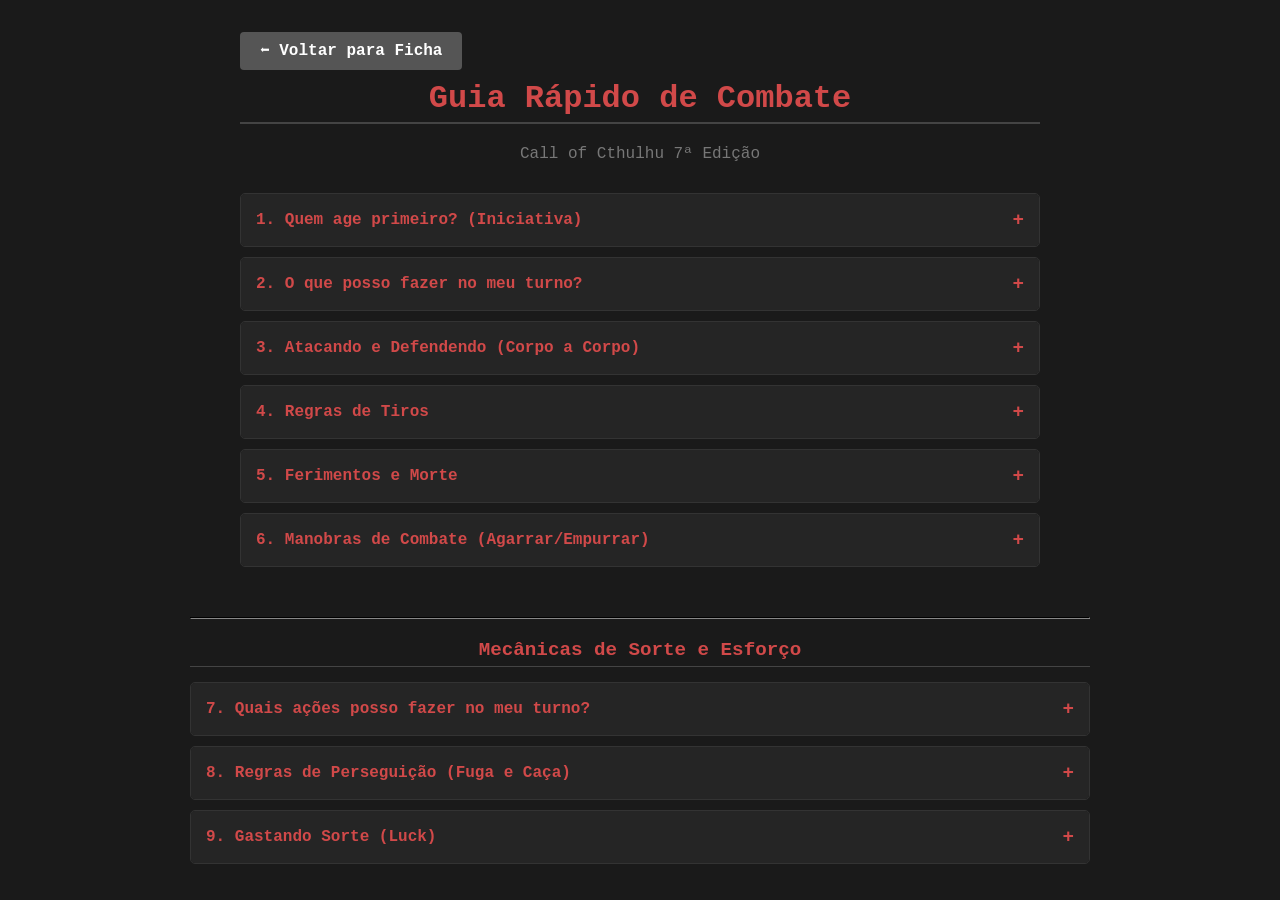
==== combate.html @ 095b1aec "versão Beta 0.10 finalizada" ====
<!DOCTYPE html>
<html lang="pt-br">
<head>
    <meta charset="UTF-8">
    <meta name="viewport" content="width=device-width, initial-scale=1.0">
    <link rel="stylesheet" href="./style.css">
    <script src="./js/atributos.js"defer></script>
    <script src="./js/pericias.js"defer></script>
    <script src="./js/inventario.js"defer></script>
    <script src="./js/armazenamento.js"defer></script>
    <script src="./script.js"defer></script>
    <title>Resumo de Combate - Call of Cthulhu</title>
    <style>
        /* Estilos específicos para esta página de regras */
        .container-regras {
            max-width: 800px;
            margin: 0 auto;
            padding: 20px;
        }

        .voltar-btn {
            display: inline-block;
            margin-bottom: 20px;
            text-decoration: none;
            color: #ccc;
            border: 1px solid #555;
            padding: 5px 15px;
            border-radius: 4px;
            transition: 0.3s;
        }
        .voltar-btn:hover {
            background-color: #333;
            color: white;
        }

        /* O Estilo do Acordeão (Details/Summary) */
        details {
            background-color: #1a1a1a;
            margin-bottom: 10px;
            border-radius: 5px;
            border: 1px solid #333;
            overflow: hidden;
        }

        summary {
            padding: 15px;
            background-color: #252525;
            cursor: pointer;
            font-weight: bold;
            color: #d14949; /* Um tom avermelhado para destaque */
            list-style: none; /* Remove a setinha padrão feia */
            display: flex;
            justify-content: space-between;
            align-items: center;
        }

        summary::after {
            content: '+'; 
            font-size: 1.2em;
            font-weight: bold;
        }

        details[open] summary::after {
            content: '-';
        }

        details[open] summary {
            background-color: #333;
            border-bottom: 1px solid #444;
        }

        .conteudo-regra {
            padding: 15px;
            line-height: 1.6;
            color: #ddd;
            font-size: 0.95em;
        }

        strong { color: #fff; }
        .destaque { color: #f1c40f; } /* Amarelo para termos importantes */
    </style>
</head>
<body>

    <div class="container-regras">
    <a href="./index.html" class="btn-imprimir" style="text-decoration: none; background-color: #555;">⬅ Voltar para Ficha</a>

        <h1 style="text-align: center; color: #d14949;">Guia Rápido de Combate</h1>
        <p style="text-align: center; color: #777; margin-bottom: 30px;">Call of Cthulhu 7ª Edição</p>

        <details>
            <summary>1. Quem age primeiro? (Iniciativa)</summary>
            <div class="conteudo-regra">
                <p>A ordem de combate é determinada pela <strong>DESTREZA (DEX)</strong>, do maior para o menor.</p>
                <ul>
                    <li><strong>Armas de Fogo Preparadas:</strong> Atiram em DEX + 50.</li>
                    <li><strong>Surpresa:</strong> Se um lado for surpreendido, o outro lado ganha um turno extra ou age primeiro automaticamente.</li>
                    <li><strong>Empate:</strong> Maior Habilidade de Combate desempata. Se persistir, rola-se 1d100.</li>
                </ul>
            </div>
        </details>

        <details>
            <summary>2. O que posso fazer no meu turno?</summary>
            <div class="conteudo-regra">
                <p>Você pode se mover uma distância razoável e realizar uma ação:</p>
                <ul>
                    <li><strong>Ataque Corpo a Corpo:</strong> Briga ou Armas Brancas.</li>
                    <li><strong>Ataque à Distância:</strong> Disparar armas de fogo ou arremessar.</li>
                    <li><strong>Manobra de Combate:</strong> Derrubar, desarmar, empurrar (usa-se Tamanho/Força).</li>
                    <li><strong>Fugir:</strong> Tentar escapar do combate.</li>
                    <li><strong>Conjurar Magia:</strong> Tem tempo de conjuração variável.</li>
                </ul>
            </div>
        </details>

        <details>
            <summary>3. Atacando e Defendendo (Corpo a Corpo)</summary>
            <div class="conteudo-regra">
                <p>Quando você é atacado, deve escolher: <strong>Contra-Atacar (Luta)</strong> ou <strong>Esquivar</strong>.</p>
                <br>
                <p><strong>COMBATE CORPO A CORPO (Comparação de Sucessos):</strong></p>
                <ul>
                    <li><strong>Falha vs Falha:</strong> Ninguém acerta.</li>
                    <li><strong>Sucesso vs Falha:</strong> O Sucesso ganha.</li>
                    <li><strong>Sucesso Normal vs Sucesso Bom/Extremo:</strong> O melhor sucesso ganha.</li>
                    <li><strong>Empate (Contra-Ataque):</strong> O <span class="destaque">ATACANTE</span> ganha.</li>
                    <li><strong>Empate (Esquiva):</strong> O <span class="destaque">DEFENSOR</span> ganha.</li>
                </ul>
                <p><em>Nota: Se você Contra-Atacar e vencer, VOCÊ causa dano no turno do inimigo. Se Esquivar e vencer, apenas não toma dano.</em></p>
            </div>
        </details>

        <details>
            <summary>4. Regras de Tiros</summary>
            <div class="conteudo-regra">
                <p><strong>Não se pode esquivar de balas</strong> (a menos que esteja preparado e vendo o atirador, então pode "Mergulhar para Cobertura", perdendo o próximo ataque).</p>
                <ul>
                    <li><strong>À Queima-Roupa:</strong> Ganha dado de bônus (facilitado).</li>
                    <li><strong>Tiro Mirado:</strong> Gasta o turno mirando para ganhar dado de bônus no próximo.</li>
                    <li><strong>Rajadas:</strong> Aumentam a chance de acertar mas gastam muita munição.</li>
                    <li><strong>Tiro no Meio do Tumulto:</strong> Recebe dado de penalidade.</li>
                </ul>
            </div>
        </details>

        <details>
            <summary>5. Ferimentos e Morte</summary>
            <div class="conteudo-regra">
                <p><strong>Dano Extremo:</strong> (Sucesso crítico no ataque) Dano máximo da arma + rolagem de dano extra.</p>
                <hr style="border-color: #444;">
                <p><strong>FERIMENTO GRAVE:</strong> Perder metade ou mais dos PV máximos num único golpe.</p>
                <ul>
                    <li>Você cai no chão (teste de CON para ficar consciente).</li>
                    <li>Se chegar a 0 PV com Ferimento Grave: <span class="destaque">MORRENDO</span>. Precisa de Primeiros Socorros urgente.</li>
                </ul>
                <p><strong>Inconsciente:</strong> Chegar a 0 PV sem Ferimento Grave.</p>
                <p><strong>Morte Instantânea:</strong> Se o dano for maior que seus PV Máximos totais + PV atuais.</p>
            </div>
        </details>

        <details>
            <summary>6. Manobras de Combate (Agarrar/Empurrar)</summary>
            <div class="conteudo-regra">
                <p>Para realizar uma manobra, compare a <strong>FORÇA (TAM)</strong> da manobra (Build).</p>
                <ul>
                    <li>Se seu TAM for menor que o do alvo: Dado de Penalidade.</li>
                    <li>Se for muito menor (diferença de 2+): Impossível.</li>
                </ul>
                <p>Se for possível, role Luta (Briga). Se tiver sucesso, aplica-se o efeito (derrubar, desarmar, imobilizar).</p>
            </div>
        </details>

    </div>

    <hr style="border-color: #333; margin: 20px 0;">
        <h2 style="text-align: center; color: #d14949; font-size: 1.2em;">Mecânicas de Sorte e Esforço</h2>

<details>
            <summary>7. Quais ações posso fazer no meu turno?</summary>
            <div class="conteudo-regra">
                <p>No teu turno, podes mover-te (até à tua taxa de Movimento - MOV) e realizar <strong>UMA</strong> das seguintes ações principais:</p>
                <ul>
                    <li><strong>Atacar (Corpo a Corpo):</strong> Usar Luta (Briga) ou armas brancas contra um alvo ao alcance.</li>
                    <li><strong>Atacar (Distância):</strong> Disparar uma arma de fogo, arco ou arremessar algo. Pode-se atirar várias vezes dependendo da arma (ex: revólveres atiram até 3x, mas com penalidade).</li>
                    <li><strong>Manobra de Combate:</strong> Uma ação física que não seja causar dano direto, como desarmar, empurrar, derrubar ou agarrar o inimigo (usa-se a perícia Luta e compara-se o TAM/Corpo).</li>
                    <li><strong>Fugir:</strong> Escapar do combate ativo (pode iniciar uma Perseguição).</li>
                    <li><strong>Conjurar Magia:</strong> O tempo de conjuração varia (algumas demoram 1 turno, outras minutos ou horas).</li>
                    <li><strong>Ação de Movimento Extra:</strong> Abdicar do ataque para correr uma distância maior no turno.</li>
                    <li><strong>Outra Ação:</strong> Prestar primeiros socorros, destrancar uma porta, recarregar a arma (leva 1 turno), pegar um item caído, etc.</li>
                </ul>
            </div>
        </details>

        <details>
            <summary>8. Regras de Perseguição (Fuga e Caça)</summary>
            <div class="conteudo-regra">
                <p>Quando alguém tenta fugir e o inimigo vai atrás, entramos no modo Perseguição. Funciona em turnos, mas de forma diferente do combate:</p>
                <ul>
                    <li><strong>1. Velocidade (MOV):</strong> Compara-se a taxa de Movimento (MOV) de quem foge com a de quem persegue. Quem for mais rápido ganha "Ações de Movimento" extras (1 ação extra para cada ponto de diferença).</li>
                    <li><strong>2. Teste de Constituição (CON):</strong> No início da perseguição (e a cada rodada extra dependendo do Guardião), rola-se CON. Se falhar, o personagem cansa e perde 1 ponto de MOV.</li>
                    <li><strong>3. Ações na Perseguição:</strong> Com as tuas ações de movimento, podes:
                        <ul>
                            <li>Avançar um espaço/local.</li>
                            <li>Tentar um ataque rápido (tiro em movimento, empurrão).</li>
                            <li>Criar um obstáculo ou tentar esconder-te.</li>
                        </ul>
                    </li>
                    <li><strong>4. Perigos e Barreiras:</strong> O caminho terá obstáculos (muros, multidões, carros). Para passar sem atraso, faz-se um teste de perícia (Saltar, Escalar, Esquivar). Se falhar, perdes ações de movimento ou sofres dano caindo.</li>
                    <li><strong>5. Fim da Perseguição:</strong> Termina quando o fugitivo consegue quebrar a linha de visão e passar num teste de Furtividade, ou quando o perseguidor desiste/alcança o alvo.</li>
                </ul>
            </div>
        </details>
        <details>
            <summary>9. Gastando Sorte (Luck)</summary>
            <div class="conteudo-regra">
                <p>Você pode alterar o resultado de um teste fracassado gastando seus pontos de Sorte atuais.</p>
                <ul>
                    <li><strong>Custo:</strong> 1 ponto de Sorte = -1% no resultado do dado. <br>
                    <em>Exemplo: Você tem 50% em Pistola e rola 58. Pode gastar 8 pontos de Sorte para transformar o 58 em 50 (Sucesso).</em></li>
                    <li><strong>Quando NÃO pode usar:</strong> Testes de Sorte, Testes de Sanidade, Testes de Dano ou Testes Forçados. (Nota: Por regra padrão, também não se usa em ataque/esquiva, mas verifique com seu Guardião).</li>
                    <li><strong>Desastres:</strong> Não se pode gastar Sorte para evitar um Desastre (96-100) ou falha crítica.</li>
                    <li><strong>Recuperação:</strong> Sorte gasta não volta sozinha! Você deve fazer um Teste de Melhora de Sorte no final do cenário ou depois de um descanso longo.</li>
                </ul>
            </div>
        </details>

</body>
</html>
---- style.css ----
/* --- ESTILO GERAL --- */
body {
    background-color: #1a1a1a;
    color: #d4cbb8;
    font-family: 'Courier New', Courier, monospace;
    padding: 20px;
    max-width: 900px;
    margin: 0 auto;
}

/* --- TELA DE LOGIN SECRETA --- */
#tela-login-secreta {
    position: fixed; /* Fixa na tela inteira */
    top: 0;
    left: 0;
    width: 100%;
    height: 100%;
    background-color: #0a0a0a; /* Fundo quase preto */
    z-index: 9999; /* Fica acima de tudo */
    display: flex;
    justify-content: center;
    align-items: center;
    font-family: 'Courier New', Courier, monospace; /* Fonte estilo terminal */
    color: #ddd;
    transition: opacity 1.5s ease-out; /* Efeito de desaparecimento suave */
}

.caixa-login {
    width: 400px;
    padding: 40px;
    border: 2px solid #333;
    background-color: #111;
    box-shadow: 0 0 20px rgba(0, 0, 0, 0.8);
    text-align: center;
    position: relative;
}

.selo-top-secret {
    position: absolute;
    top: -20px;
    right: -20px;
    border: 3px solid #d32f2f;
    color: #d32f2f;
    padding: 5px 10px;
    font-weight: bold;
    transform: rotate(15deg);
    font-size: 1.2em;
    opacity: 0.8;
}

.caixa-login input {
    width: 100%;
    padding: 10px;
    margin-bottom: 15px;
    background-color: #222;
    border: 1px solid #444;
    color: #0f0; /* Texto verde terminal */
    font-family: 'Courier New', monospace;
}

.caixa-login button {
    background-color: #d32f2f;
    color: white;
    border: none;
    padding: 10px 20px;
    cursor: pointer;
    font-weight: bold;
    font-family: 'Courier New', monospace;
    width: 100%;
    margin-top: 10px;
}

.caixa-login button:hover {
    background-color: #b71c1c;
}

.texto-terminal {
    color: #0f0;
    text-align: left;
    margin-bottom: 20px;
    font-size: 0.9em;
    animation: piscarCursor 1s infinite;
}

@keyframes piscarCursor {
    0%, 100% { opacity: 1; }
    50% { opacity: 0.5; }
}


h1, h2 {
    color: #9e2a2b;
    border-bottom: 2px solid #444;
    padding-bottom: 5px;
    margin-top: 20px;
}

.ficha-container {
    background-color: #2c2c2c;
    padding: 25px;
    border-radius: 8px;
    box-shadow: 0 0 15px rgba(0,0,0,0.5);
}

/* --- BOTÃO IMPRIMIR --- */
.area-botoes { text-align: right; margin-bottom: 10px; }
.btn-imprimir {
    background-color: #9e2a2b; color: white; border: none;
    padding: 10px 20px; cursor: pointer; border-radius: 4px; font-weight: bold;
}

/* --- FOTO E DADOS --- */
.topo-ficha { display: flex; gap: 20px; margin-bottom: 20px; }
.area-foto { flex: 0 0 200px; display: flex; flex-direction: column; align-items: center; }

.moldura-foto {
    width: 180px; height: 220px; background-color: #111;
    border: 5px solid #eee; overflow: hidden; cursor: pointer;
    display: flex; justify-content: center; align-items: center;
}
.moldura-foto img { width: 100%; height: 100%; object-fit: cover; display: none; }
.texto-upload { color: #666; text-align: center; font-size: 0.8em; }

.area-dados { flex: 1; display: grid; grid-template-columns: 1fr 1fr; gap: 15px; }
.campo-texto { display: flex; flex-direction: column; }
.campo-texto label { font-weight: bold; margin-bottom: 5px; color: #aaa; font-size: 0.9em; }
input[type="text"], textarea {
    background-color: #383838; border: 1px solid #555; color: #fff;
    padding: 8px; border-radius: 4px;
}
.full-width { grid-column: span 2; }
textarea { resize: vertical; min-height: 80px; }

/* --- VITAIS COM CONTROLE DE PERDA --- */
.status-container {
    display: flex;
    justify-content: space-around;
    gap: 20px;
    margin-bottom: 20px;
    background-color: #222;
    padding: 15px;
    border: 1px dashed #555;
    border-radius: 5px;
}

.status-box { text-align: center; width: 100%; position: relative; }
.titulo-status { font-weight: bold; font-size: 1.1em; margin-bottom: 10px; display: block; }

.status-grid {
    display: grid;
    grid-template-columns: 1fr 1fr;
    gap: 5px;
    margin-bottom: 5px;
}

.status-label { font-size: 0.7em; color: #aaa; }

.input-perdido {
    width: 80%;
    background-color: #442222;
    color: #ff9999;
    border: 1px solid #553333;
    text-align: center;
}

.valor-atual-box {
    grid-column: span 2;
    background-color: #333;
    padding: 5px;
    border-radius: 4px;
    margin-top: 5px;
}

.status-valor { font-size: 2em; font-weight: bold; display: block; }
.hp { color: #e63946; }
.mp { color: #457b9d; }
.san { color: #f4a261; }

/* --- TABELA DE ATRIBUTOS --- */
table { width: 100%; border-collapse: collapse; margin-top: 10px; }
th, td { border: 1px solid #444; padding: 10px; text-align: center; }
th { background-color: #383838; color: #fff; }
input[type="number"] {
    background-color: #eee; border: none; padding: 5px;
    width: 50px; text-align: center; font-weight: bold;
}
#input-foto { display: none; }

/* --- PRINT --- */
@media print {
    body, .ficha-container { background-color: white; color: black; padding: 0; box-shadow: none; }
    .area-botoes, .texto-upload { display: none !important; }
    input, textarea { background-color: white; border: 1px solid #ccc; color: black; }
    .status-container { border: 2px solid black; background-color: white; }
    .input-perdido { background-color: white; color: black; border: 1px solid #ccc; }
    .hp, .mp, .san { color: black; }
}


/* =================================================================
   1. ESTILO DA BARRA DE CONTROLE (TOPO)
================================================================= */
.barra-controle {
    display: flex; /* Transforma a barra num alinhador automático */
    justify-content: space-between; /* Joga um grupo pra esquerda e outro pra direita */
    align-items: center; /* Centraliza na vertical */
    background-color: #1a1a1a; /* Cor de fundo escura */
    padding: 15px 20px;
    border-bottom: 3px solid #4a0000; /* Linha de sangue/mistério no fundo */
    margin-bottom: 20px;
}

.grupo-botoes {
    display: flex;
    gap: 10px; /* Cria um espaço perfeito de 10px entre cada botão */
}

/* Estilo geral dos botões */
.btn-controle {
    background-color: #333;
    color: #fff;
    border: 1px solid #555;
    padding: 8px 12px;
    border-radius: 4px; /* Pontas levemente arredondadas */
    font-size: 14px;
    cursor: pointer;
    transition: all 0.2s ease-in-out; /* Animação suave ao passar o mouse */
}

/* Efeito ao passar o mouse por cima dos botões */
.btn-controle:hover {
    background-color: #555;
    transform: translateY(-2px); /* O botão dá um leve pulinho */
}

/* Cores especiais para destacar ações importantes */
.btn-acao { background-color: #2b4c7e; border-color: #1a2f50; }
.btn-acao:hover { background-color: #3a63a5; }

.btn-perigo { background-color: #7e2b2b; border-color: #501a1a; }
.btn-perigo:hover { background-color: #a53a3a; }


/* =================================================================
   2. GRADE DE PERÍCIAS (CSS GRID)
================================================================= */
/* Essa é a mágica para fazer as perícias ficarem em colunas idênticas */
.grade-pericias {
    display: grid;
    /* Cria 3 colunas de tamanhos iguais. Se a tela for pequena, ajusta automaticamente */
    grid-template-columns: repeat(auto-fit, minmax(280px, 1fr));
    gap: 15px; /* Espaço entre as linhas e colunas */
    background-color: #222;
    padding: 20px;
    border-radius: 8px;
    border: 1px solid #444;
}

/* Como cada perícia individual se comporta */
.item-pericia {
    display: flex;
    align-items: center;
    justify-content: space-between; /* Texto de um lado, número do outro */
    background-color: #1a1a1a;
    padding: 5px 10px;
    border-radius: 4px;
    border-left: 3px solid #555; /* Detalhe visual na esquerda */
}


/* =================================================================
3. ESTÉTICA GERAL DA FICHA (INPUTS E TÍTULOS)
================================================================= */
/* Estilo para todos os campos de texto da ficha */
input[type="text"], input[type="number"], input[type="password"] {
    background-color: #2a2a2a;
    color: #e0e0e0;
    border: 1px solid #444;
    padding: 6px 10px;
    border-radius: 4px;
    font-family: inherit; /* Usa a mesma fonte do resto do site */
}



/* Aumenta a caixa de digitar o NOME das perícias customizadas */
.item-pericia input[type="text"] {
    flex: 1; /* Faz a caixa esticar para ocupar o espaço vazio */
    margin: 0 10px; /* Dá um pequeno espaço nas laterais para não grudar no número */
    min-width: 120px; /* Garante que nunca fique menor que 120 pixels */
    background-color: #2a2a2a; /* Mantém o padrão escuro */
    color: #e0e0e0;
    border: 1px solid #444;
    padding: 4px 8px;
    border-radius: 3px;
}



/* Quando o jogador clica para digitar, a borda acende */
input[type="text"]:focus, input[type="number"]:focus, input[type="password"]:focus {
    outline: none;
    border-color: #2b4c7e;
    box-shadow: 0 0 5px rgba(43, 76, 126, 0.5);
}

/* Títulos mais elegantes */
h2, h3, h4 {
    color: #d4af37; /* Dourado envelhecido, clássico de RPG */
    margin-bottom: 15px;
    border-bottom: 1px solid #444;
    padding-bottom: 5px;
}

/* Ajustes de Impressão */
@media print {
    .pericia-item {
        background-color: white;
        border: 1px solid #aaa;
        padding: 4px; /* Mais compacto no papel */
    }
    .nome-pericia, .input-nome-custom { color: black; }
    .input-pericia { border: 1px solid #888; background-color: white; }
    .grid-pericias { gap: 5px; }
}



/* --- SISTEMA DE ABAS --- */
.navegacao-abas {
    display: flex;
    justify-content: center;
    margin-bottom: 20px;
    gap: 10px;
}

.btn-aba {
    background-color: #333;
    color: #aaa;
    border: 1px solid #555;
    padding: 10px 20px;
    cursor: pointer;
    font-size: 1.1em;
    border-radius: 5px 5px 0 0;
    transition: 0.3s;
    width: 200px;
}

.btn-aba:hover {
    background-color: #444;
    color: #fff;
}

.btn-aba.ativo {
    background-color: #9e2a2b; /* Cor de destaque */
    color: white;
    border-bottom: 3px solid #ff4d4d;
    font-weight: bold;
}

/* Esconde as abas que não estão ativas */
.conteudo-aba {
    display: none;
    animation: fadeEffect 0.5s;
}

/* A aba ativa aparece */
.conteudo-aba.ativa {
    display: block;
}

/* Efeito suave de transição */
@keyframes fadeEffect {
    from {opacity: 0;}
    to {opacity: 1;}
}

/* --- ESTILO DO INVENTÁRIO --- */
.painel-carga {
    background-color: #222;
    padding: 15px;
    margin-bottom: 20px;
    border: 1px dashed #555;
    text-align: center;
    display: flex;
    justify-content: space-around;
    align-items: center;
}

.sobrecarregado {
    color: #ff4d4d;
    font-weight: bold;
    animation: piscar 1s infinite;
}

@keyframes piscar {
    0% {opacity: 1;}
    50% {opacity: 0.5;}
    100% {opacity: 1;}
}

.tabela-itens input {
    width: 90%;
    background-color: transparent;
    border: none;
    border-bottom: 1px dotted #555;
    color: white;
    text-align: center;
}

.btn-adicionar {
    background-color: #444;
    color: white;
    border: none;
    padding: 8px 15px;
    margin-top: 10px;
    cursor: pointer;
    border-radius: 4px;
}
.btn-adicionar:hover { background-color: #555; }

.btn-remover {
    background-color: #500;
    color: white;
    border: none;
    padding: 2px 8px;
    cursor: pointer;
    border-radius: 4px;
}



/* --- ESTILO DO INVENTÁRIO (ARQUIVO NOVO) --- */
.painel-carga {
    background-color: #222;
    padding: 20px;
    margin-bottom: 20px;
    border: 1px dashed #555;
    text-align: center;
    display: flex;
    justify-content: space-around;
    align-items: center;
    border-radius: 8px;
}

.sobrecarregado {
    color: #ff4d4d;
    font-weight: bold;
    font-size: 1.2em;
    animation: piscar 1s infinite;
}

@keyframes piscar {
    0% {opacity: 1;}
    50% {opacity: 0.5;}
    100% {opacity: 1;}
}

/* Tabela de Itens */
.tabela-itens { width: 100%; border-collapse: collapse; }
.tabela-itens th { background-color: #333; color: #ddd; padding: 8px; }
.tabela-itens td { padding: 5px; border-bottom: 1px solid #444; }

.tabela-itens input {
    width: 95%;
    background-color: transparent;
    border: none;
    color: white;
    padding: 5px;
}
/* Inputs de peso centralizados */
.peso-item { text-align: center; }

.btn-adicionar {
    background-color: #444;
    color: white;
    border: none;
    padding: 10px 20px;
    margin-top: 15px;
    cursor: pointer;
    border-radius: 4px;
    width: 100%;
}
.btn-adicionar:hover { background-color: #555; }

.btn-remover {
    background-color: #722;
    color: white;
    border: none;
    padding: 5px 10px;
    cursor: pointer;
    border-radius: 4px;
    font-weight: bold;
}
.btn-remover:hover { background-color: #933; }


/* Botão para remover a foto */
.btn-remove-foto {
    position: absolute;
    top: 5px;
    right: 5px;
    background-color: rgba(200, 0, 0, 0.8); /* Vermelho translúcido */
    color: white;
    border: none;
    border-radius: 50%;
    width: 25px;
    height: 25px;
    cursor: pointer;
    font-weight: bold;
    display: none; /* Começa escondido */
    align-items: center;
    justify-content: center;
    z-index: 10;
}

.btn-remove-foto:hover {
    background-color: red;
}

/* Ajuste necessário para o container da foto */
.foto-container {
    position: relative; /* Para o botão ficar preso aqui dentro */
    /* ... (mantém o resto das propriedades que já tinhas) ... */
}

/* --- CORREÇÃO DE ALINHAMENTO (MOV, SORTE, DANO) --- */

.grid-atributos-derivados {
    display: flex;
    justify-content: space-between; /* Espalha eles igualmente */
    gap: 10px;
    margin-top: 15px;
    margin-bottom: 20px;
    align-items: flex-end; /* Alinha todos pela base, caso um rótulo tenha 2 linhas */
}

.derivado-item {
    display: flex;
    flex-direction: column; /* Coloca o rótulo em cima do valor */
    align-items: center;    /* Centraliza horizontalmente */
    width: 100%;            /* Garante que ocupam espaço igual */
}

.caixa-valor {
    background-color: #333; /* Fundo escuro para a caixa */
    border: 1px solid #555;
    border-radius: 5px;
    width: 100%;            /* A caixa ocupa a largura do item */
    height: 50px;           /* Altura FIXA para todos ficarem iguais */
    display: flex;          /* Flexbox DENTRO da caixa */
    align-items: center;    /* Centraliza o texto verticalmente */
    justify-content: center;/* Centraliza o texto horizontalmente */
    overflow: hidden;       /* Corta o que passar fora */
}

.input-derivado-grande {
    width: 100%;
    height: 100%;           /* O input ocupa toda a altura da caixa */
    background: transparent;
    border: none;
    color: rgb(13, 13, 13);
    font-size: 1.4em;
    font-weight: bold;
    text-align: center;
    margin: 0;              /* Remove margens estranhas do navegador */
    padding: 0;             /* Remove preenchimento extra */
}

/* Remove as setinhas de aumentar/diminuir números para ficar mais limpo */
input[type=number]::-webkit-inner-spin-button, 
input[type=number]::-webkit-outer-spin-button { 
    -webkit-appearance: none; 
    margin: 0; 
}


/* --- CRÉDITOS TELA DE LOGIN --- */
.creditos-terminal {
    position: absolute; /* Fixa no fundo da tela preta */
    bottom: 20px;
    width: 100%;
    text-align: center;
    color: #333; /* Cinza bem escuro para parecer 'sistema' */
    font-family: 'Courier New', monospace;
    font-size: 0.8em;
    letter-spacing: 1px;
    pointer-events: none; /* Para não atrapalhar cliques */
}

/* Créditos na tela de Login */
.creditos-terminal {
    position: absolute;
    bottom: 20px;
    width: 100%;
    text-align: center;
    color: #555; /* Cor cinza para não ofuscar */
    font-family: 'Courier New', monospace;
    font-size: 0.8em;
    z-index: 1000; /* Garante que aparece */
}

/* Rodapé normal */
.rodape-vinicius {
    text-align: center;
    padding: 30px;
    margin-top: 50px;
    border-top: 1px solid #333;
    color: #888;
}


/* --- Estilo para Perícias com Especialização --- */
.grupo-especializacao {
    grid-column: span 1; /* Ocupa um espaço na grid */
    background-color: #2a2a2a;
    border: 1px solid #444;
    padding: 5px;
    border-radius: 4px;
    display: flex;
    flex-direction: column;
}

.cabecalho-spec {
    display: flex;
    justify-content: space-between;
    align-items: center;
    font-weight: bold;
    color: #457b9d;
    cursor: pointer;
    padding: 5px;
}

.cabecalho-spec:hover {
    color: #fff;
}

.container-specs {
    margin-top: 5px;
    border-top: 1px dashed #555;
    padding-top: 5px;
    display: flex; /* Começa visível ou use style="display:none" no HTML */
    flex-direction: column;
    gap: 5px;
}

.linha-spec {
    display: flex;
    align-items: center;
    gap: 5px;
    font-size: 0.9em;
}

.linha-spec input[type="text"] {
    width: 80px;
    padding: 2px;
    font-size: 0.8em;
}

.btn-add-spec {
    background: #2e7d32;
    color: white;
    border: none;
    width: 20px;
    height: 20px;
    border-radius: 50%;
    cursor: pointer;
    font-weight: bold;
    line-height: 10px;
}

.btn-remove-spec {
    background: #c62828;
    color: white;
    border: none;
    width: 18px;
    height: 18px;
    border-radius: 3px;
    cursor: pointer;
    font-size: 0.8em;
}


/* Correção para textos grandes nos itens */
.tabela-itens textarea {
    width: 95%;
    background-color: transparent;
    border: none;
    border-bottom: 1px dotted #555;
    color: white;
    padding: 5px;
    resize: vertical; /* Permite que você puxe a caixa para baixo com o mouse */
    min-height: 40px;
    font-family: 'Courier New', Courier, monospace;
    font-size: 0.9em;
}
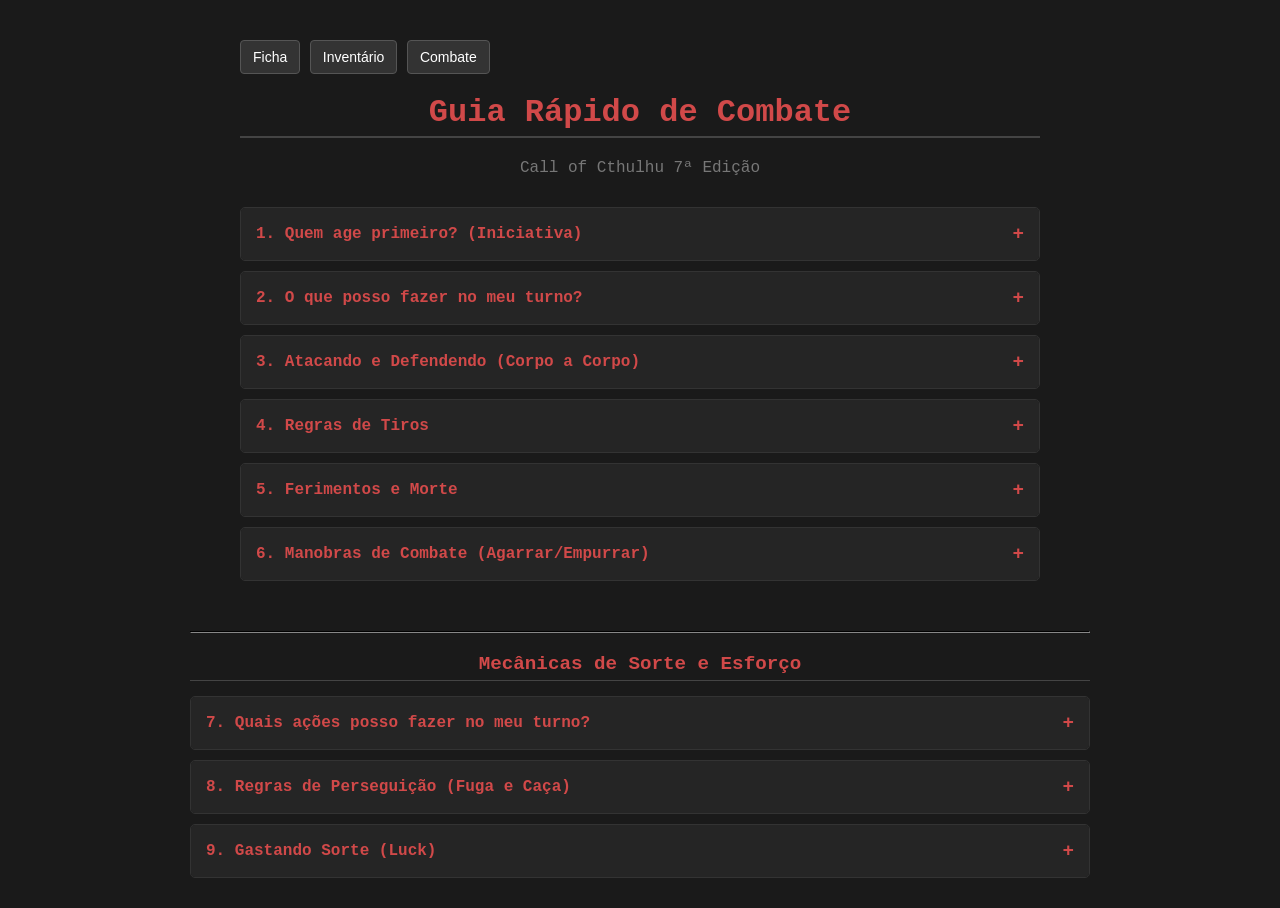
==== commit cfd6593f: "Versão 1.0" ====
--- a/combate.html
+++ b/combate.html
@@ -83,7 +83,9 @@
 <body>
 
     <div class="container-regras">
-    <a href="./index.html" class="btn-imprimir" style="text-decoration: none; background-color: #555;">⬅ Voltar para Ficha</a>
+            <button class="btn-controle" onclick="window.location.href='./index.html'"> Ficha</button>
+            <button class="btn-controle" onclick="window.location.href='./inventario.html'"> Inventário</button>
+            <button class="btn-controle" onclick="window.location.href='./combate.html'"> Combate</button>
 
         <h1 style="text-align: center; color: #d14949;">Guia Rápido de Combate</h1>
         <p style="text-align: center; color: #777; margin-bottom: 30px;">Call of Cthulhu 7ª Edição</p>
--- a/style.css
+++ b/style.css
@@ -693,4 +693,126 @@
     min-height: 40px;
     font-family: 'Courier New', Courier, monospace;
     font-size: 0.9em;
+}
+
+
+/* =================================================================
+   4. CONTROLO DA TELA DE LOGIN (S.A.D.M.)
+================================================================= */
+
+/* Esconde todo o conteúdo principal (a ficha) quando a página carrega */
+#conteudo-principal {
+    display: none; 
+}
+
+/* Mostra a tela de login por padrão */
+#painel-sadm {
+    display: block;
+    text-align: center;
+    margin-top: 50px;
+}
+
+
+
+/* =================================================================
+   ESTILO DAS LINHAS DE ESPECIALIZAÇÃO (1/2 E 1/5)
+================================================================= */
+
+/* Estrutura principal da linha */
+.item-especializacao {
+    display: flex;
+    align-items: center;
+    gap: 12px;
+    background-color: #1a1a1a;
+    border: 1px solid #333;
+    border-radius: 6px;
+    padding: 8px 12px;
+    margin-bottom: 8px;
+}
+
+/* Caixa de texto do nome da especialização */
+.input-nome-spec {
+    flex: 1;
+    background-color: #262626;
+    color: #e0e0e0;
+    border: 1px solid #444;
+    border-radius: 4px;
+    padding: 6px 10px;
+    font-size: 14px;
+}
+
+/* Agrupamento dos valores numéricos */
+.bloco-valores-pericia {
+    display: flex;
+    align-items: center;
+    gap: 8px;
+}
+
+/* Estilo individual para cada coluna de valor (Total, 1/2, 1/5) */
+.campo-valor {
+    display: flex;
+    flex-direction: column;
+    align-items: center;
+}
+
+.rotulo-valor {
+    font-size: 10px;
+    color: #a0a0a0;
+    font-weight: bold;
+    margin-bottom: 3px;
+    text-transform: uppercase;
+}
+
+/* Input do valor total */
+.campo-valor input.val-pericia {
+    width: 45px;
+    text-align: center;
+    background-color: #262626;
+    color: #fff;
+    border: 1px solid #555;
+    border-radius: 4px;
+    padding: 4px;
+    font-weight: bold;
+}
+
+/* Caixas de exibição estática para 1/2 e 1/5 */
+.campo-valor.derivado {
+    background-color: #111;
+    border: 1px solid #333;
+    border-radius: 4px;
+    padding: 4px 8px;
+    min-width: 34px;
+    text-align: center;
+}
+
+.val-metade, .val-quinto {
+    font-size: 13px;
+    color: #d4af37; /* Cor dourada envelhecida */
+    font-weight: bold;
+}
+
+/* Botão de exclusão */
+.btn-remover {
+    background: transparent;
+    border: none;
+    cursor: pointer;
+    font-size: 14px;
+    opacity: 0.7;
+    transition: opacity 0.2s, transform 0.2s;
+}
+
+.btn-remover:hover {
+    opacity: 1;
+    transform: scale(1.15);
+}
+
+
+/* Ajuste de Proporção e Renderização da Foto */
+#img-preview {
+    width: 100%;
+    height: 100%;
+    /* Mágica do CSS: mantêm a proporção inteira sem achatar nem cortar */
+    object-fit: contain; 
+    background-color: #111; /* Fundo escuro para preencher sobressalentes */
+    image-rendering: -webkit-optimize-contrast; /* Melhora a nitidez */
 }
